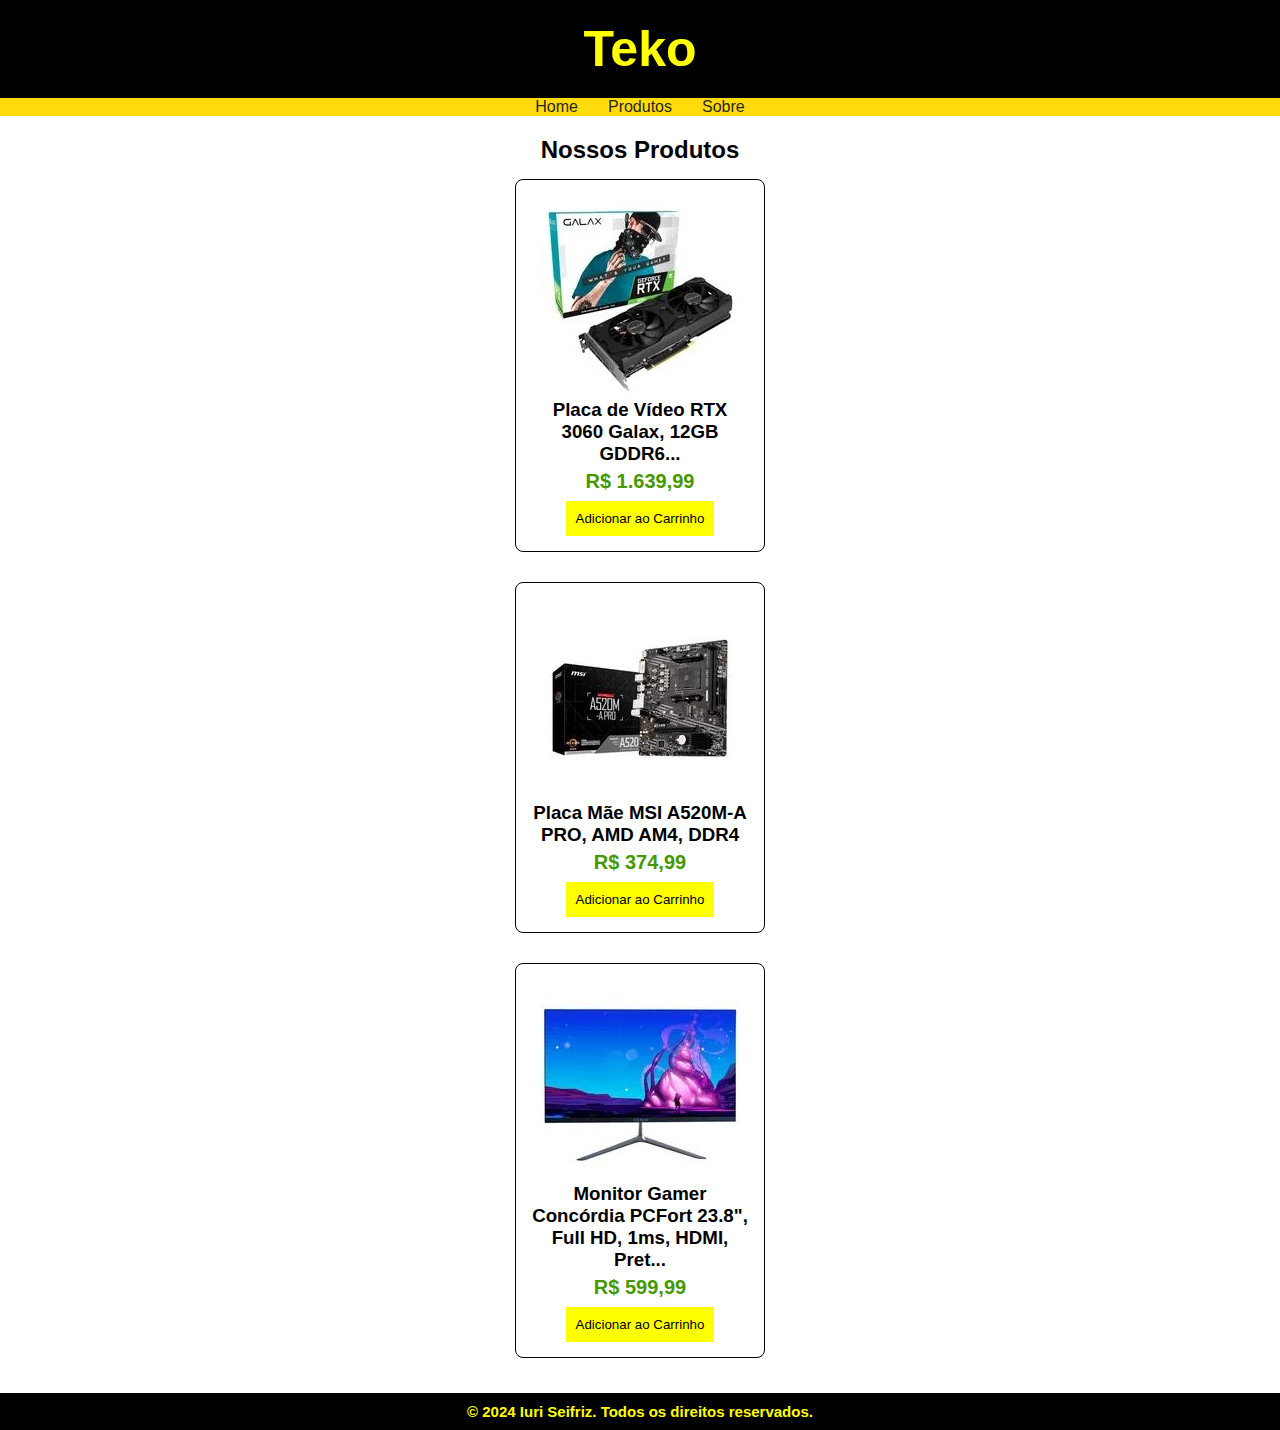
==== index.html @ 53266b85 "Add files via upload" ====
<!DOCTYPE html>
<html lang="pt-BR">
<head>
    <meta charset="UTF-8">
    <meta name="viewport" content="width=device-width, initial-scale=1.0">
    <title>Teko | Seu Ecommerce mais barato</title>
    <link href="https://fonts.googleapis.com/css2?family=Roboto:wght@400;700&display=swap" rel="stylesheet">
    <link rel="stylesheet" href="style/style.css">
</head>
<body>
    <header>
        <h1>Teko</h1>
    </header>
    <nav>
        <ul>
            <li><a href="#">Home</a></li>
            <li><a href="#">Produtos</a></li>
            <li><a href="#">Sobre</a></li>
        </ul>
    </nav>
    <section class="produtos">
        <h2>Nossos Produtos</h2>
        <div class="produto">
            <img src="img/prd1.png" alt="Produto 1">
            <h3>Placa de Vídeo RTX 3060 Galax, 12GB GDDR6... </h3>
            <h4>R$ 1.639,99</h4>
            <button>Adicionar ao Carrinho</button>
        </div>
        <div class="produto">
            <img src="img/prd2.png" alt="Produto 2">
            <h3>Placa Mãe MSI A520M-A PRO, AMD AM4, DDR4</h3>
            <h4>R$ 374,99</h4>
            <button>Adicionar ao Carrinho</button>
        </div>
        <div class="produto">
            <img src="img/prd3.png" alt="Produto 3">
            <h3>Monitor Gamer Concórdia PCFort 23.8", Full HD, 1ms, HDMI, Pret...</h3>
            <h4>R$ 599,99</h4>
            <button>Adicionar ao Carrinho</button>
        </div>
    </section>
    <footer>
        <h5>&copy; 2024 Iuri Seifriz. Todos os direitos reservados.</h5>
    </footer>
</body>
</html>
---- style/style.css ----
* {
    margin: 0;
    padding: 0;
    box-sizing: border-box;
}

h1 {
    font-family: 'Poppins', sans-serif;
    font-weight: 800;
    font-size: 50px;
}

h2 {
    font-family: 'Poppins', sans-serif;
    font-weight: 600;
    color: black;
}

h3 {
    font-family: 'Poppins', sans-serif;
    font-weight: 600;
    color: black;
}

h4 {
    padding-top: 5px;
    padding-bottom: 8px;
    font-family: 'Poppins', sans-serif;
    font-weight: 600;
    color: rgb(69, 153, 0);
    font-size: 20px;
}

h5 {
    font-family: 'Poppins', sans-serif;
    color: yellow;
    font-size: 15px;
}

p {
    font-family: 'Poppins', sans-serif;
    font-weight: 500;
    color: black;
}


body {
    font-family: 'Poppins', sans-serif;
    display: flex;
    flex-direction: column;
    min-height: 100vh;
    background-color: white;
    color: yellow;
}

header {
    background-color: black;
    color: yellow;
    text-align: center;
    padding: 20px;
}

nav {
    background-color: rgb(255, 219, 12);
}

nav ul {
    display: flex;
    justify-content: center;
    list-style-type: none;
}

nav ul li {
    margin: 0 15px;
}

nav ul li a {
    color: rgb(39, 39, 39);
    text-decoration: none;
}

nav ul li a:hover {
    color: white;
}

.produtos {
    flex: 1;
    padding: 20px;
    display: flex;
    flex-direction: column;
    align-items: center;
}

.produto {
    background-color: white;
    border: 1px solid black;
    border-radius: 8px;
    padding: 15px;
    margin: 10px;
    text-align: center;
    width: 250px;
}

.produto img {
    max-width: 100%;
    border-radius: 5px;
}

button {
    background-color: yellow;
    color: black;
    border: none;
    padding: 10px;
    cursor: pointer;
    transition: background-color 0.3s;
}

button:hover {
    background-color: orange;
}

footer {
    background-color: black;
    color: yellow;
    text-align: center;
    padding: 10px;
}

@media (max-width: 600px) {
    nav ul {
        flex-direction: column;
        align-items: center;
    }

    nav ul li {
        margin: 10px 0;
    }

    .produtos {
        flex-direction: column;
        align-items: center;
    }
}

@media (min-width: 601px) and (max-width: 1920px) {
    .produtos {
        display: flex;
        flex-wrap: wrap;
        justify-content: center;
    }

    .produto {
        margin: 15px;
    }
}
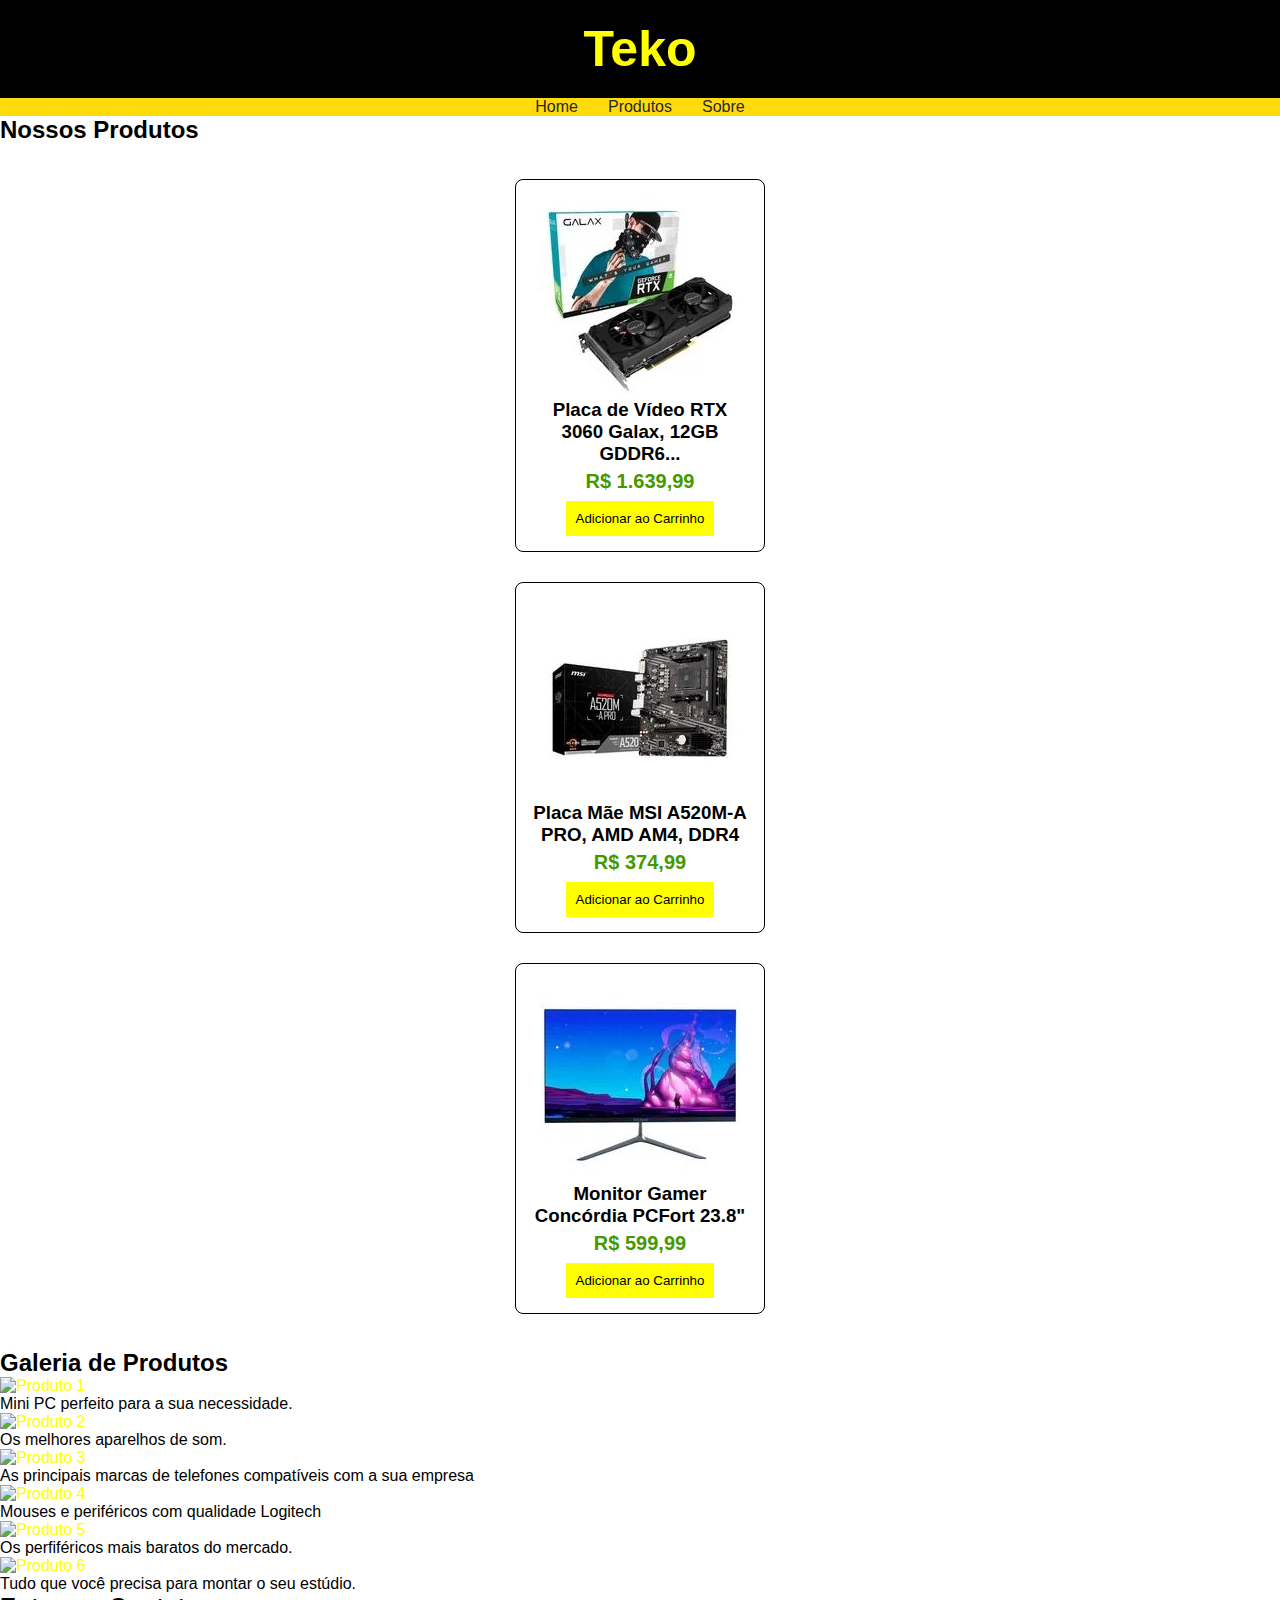
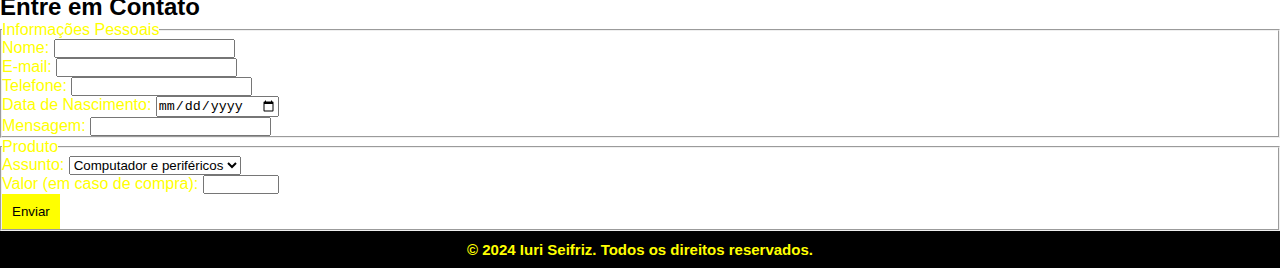
==== commit ac2b0131: "Update index.html" ====
--- a/index.html
+++ b/index.html
@@ -3,6 +3,14 @@
 <head>
     <meta charset="UTF-8">
     <meta name="viewport" content="width=device-width, initial-scale=1.0">
+    <meta name="description" content="Teko - Seu Ecommerce mais barato">
+    <meta name="keywords" content="ecommerce, barato, produtos, tecnologia, gadgets">
+    <meta property="og:title" content="Teko | Seu Ecommerce mais barato">
+    <meta property="og:description" content="Encontre os melhores produtos com os preços mais baixos!">
+    <meta property="og:image" content="img/thumbnail.jpg">
+    <meta property="og:url" content="https://www.teko.com.br">
+    <meta property="og:type" content="website">
+
     <title>Teko | Seu Ecommerce mais barato</title>
     <link href="https://fonts.googleapis.com/css2?family=Roboto:wght@400;700&display=swap" rel="stylesheet">
     <link rel="stylesheet" href="style/style.css">
@@ -18,27 +26,101 @@
             <li><a href="#">Sobre</a></li>
         </ul>
     </nav>
-    <section class="produtos">
+    
+    <main>         
         <h2>Nossos Produtos</h2>
-        <div class="produto">
-            <img src="img/prd1.png" alt="Produto 1">
-            <h3>Placa de Vídeo RTX 3060 Galax, 12GB GDDR6... </h3>
-            <h4>R$ 1.639,99</h4>
-            <button>Adicionar ao Carrinho</button>
-        </div>
-        <div class="produto">
-            <img src="img/prd2.png" alt="Produto 2">
-            <h3>Placa Mãe MSI A520M-A PRO, AMD AM4, DDR4</h3>
-            <h4>R$ 374,99</h4>
-            <button>Adicionar ao Carrinho</button>
-        </div>
-        <div class="produto">
-            <img src="img/prd3.png" alt="Produto 3">
-            <h3>Monitor Gamer Concórdia PCFort 23.8", Full HD, 1ms, HDMI, Pret...</h3>
-            <h4>R$ 599,99</h4>
-            <button>Adicionar ao Carrinho</button>
-        </div>
-    </section>
+        <section class="produtos">
+            <div class="produto">
+                <img src="img/prd1.png" alt="Produto 1">
+                <h3>Placa de Vídeo RTX 3060 Galax, 12GB GDDR6...</h3>
+                <h4>R$ 1.639,99</h4>
+                <button>Adicionar ao Carrinho</button>
+            </div>
+            <div class="produto">
+                <img src="img/prd2.png" alt="Produto 2">
+                <h3>Placa Mãe MSI A520M-A PRO, AMD AM4, DDR4</h3>
+                <h4>R$ 374,99</h4>
+                <button>Adicionar ao Carrinho</button>
+            </div>
+            <div class="produto">
+                <img src="img/prd3.png" alt="Produto 3">
+                <h3>Monitor Gamer Concórdia PCFort 23.8"</h3>
+                <h4>R$ 599,99</h4>
+                <button>Adicionar ao Carrinho</button>
+            </div>
+        </section>
+        
+        <section class="galeria">
+            <h2>Galeria de Produtos</h2>
+            <div class="grid-galeria">
+                <div class="item-galeria">
+                    <img src="img/1.jpg" alt="Produto 1">
+                    <p>Mini PC perfeito para a sua necessidade.</p>
+                </div>
+                <div class="item-galeria">
+                    <img src="img/2.jpg" alt="Produto 2">
+                    <p>Os melhores aparelhos de som.</p>
+                </div>
+                <div class="item-galeria">
+                    <img src="img/3.jpg" alt="Produto 3">
+                    <p>As principais marcas de telefones compatíveis com a sua empresa</p>
+                </div>
+                <div class="item-galeria">
+                    <img src="img/4.jpg" alt="Produto 4">
+                    <p>Mouses e periféricos com qualidade Logitech</p>
+                </div>
+                <div class="item-galeria">
+                    <img src="img/5.jpg" alt="Produto 5">
+                    <p>Os perfiféricos mais baratos do mercado.</p>
+                </div>
+                <div class="item-galeria">
+                    <img src="img/6.jpg" alt="Produto 6">
+                    <p>Tudo que você precisa para montar o seu estúdio.</p>
+                </div>
+            </div>
+        </section>
+        
+        <section class="formulario">
+            <h2>Entre em Contato</h2>
+            <div class="form-container">
+                <form action="#" method="POST">
+                    <fieldset>
+                        <legend>Informações Pessoais</legend>
+                        <label for="nome">Nome:</label>
+                        <input type="text" id="nome" name="nome" required><br>
+
+                        <label for="email">E-mail:</label>
+                        <input type="email" id="email" name="email" required><br>
+
+                        <label for="telefone">Telefone:</label>
+                        <input type="tel" id="telefone" name="telefone" required><br>
+
+                        <label for="data">Data de Nascimento:</label>
+                        <input type="date" id="data" name="data"><br>
+                        
+                        <label for="Mensagem">Mensagem:</label>
+                        <input type="text" id="Mensagem" name="Mensagem" required><br>
+                    </fieldset>
+
+                    <fieldset>
+                        <legend>Produto</legend>
+                        <label for="produto">Assunto:</label>
+                        <select id="produto" name="produto">
+                            <option value="Computador e perifericos">Computador e periféricos</option>
+                            <option value="Eletrpnicos em geral">Eletrônicos em geral</option>
+                            <option value="moveis e cadeiras">Móveis e Cadeiras</option>
+                        </select><br>
+
+                        <label for="valor">Valor (em caso de compra):</label>
+                        <input type="number" id="valor" name="valor" min="1" max="10000"><br>
+
+                        <button type="submit">Enviar</button>
+                    </fieldset>
+                </form>
+            </div>
+        </section>
+    </main>
+    
     <footer>
         <h5>&copy; 2024 Iuri Seifriz. Todos os direitos reservados.</h5>
     </footer>
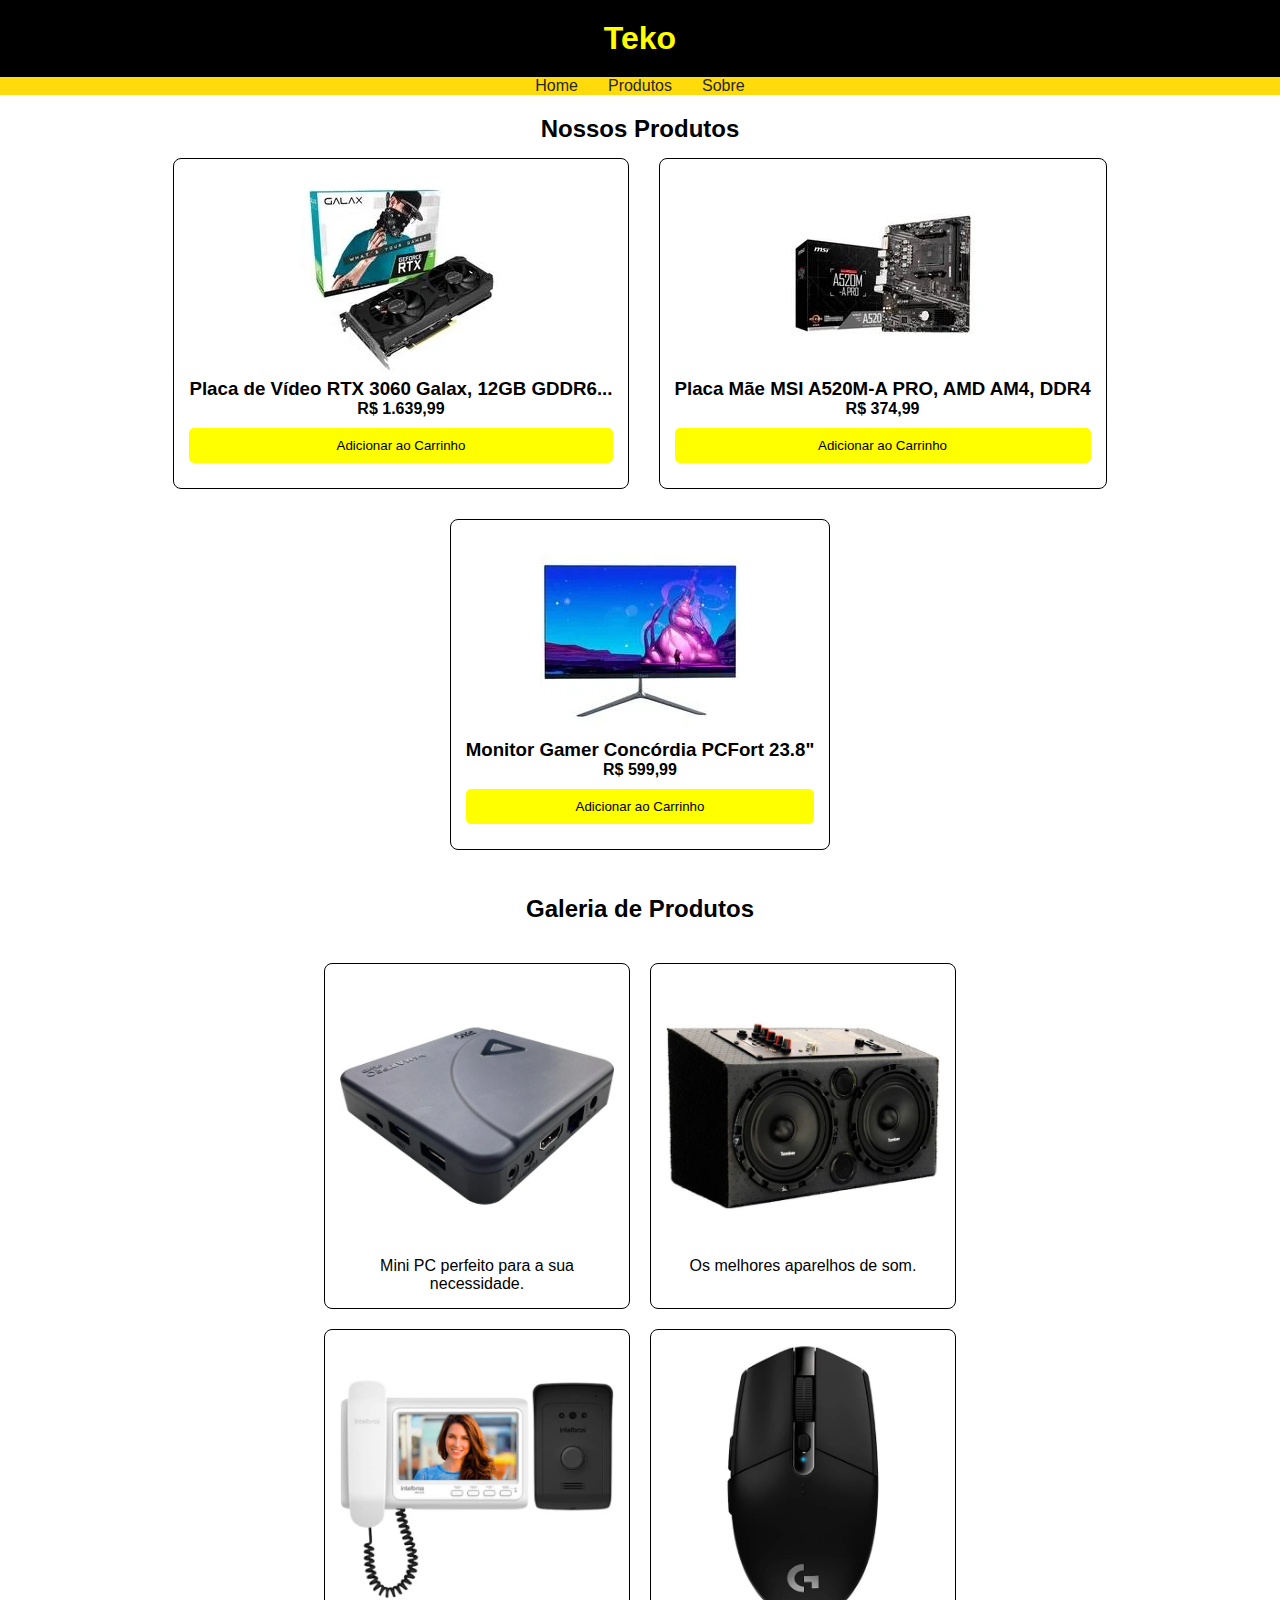
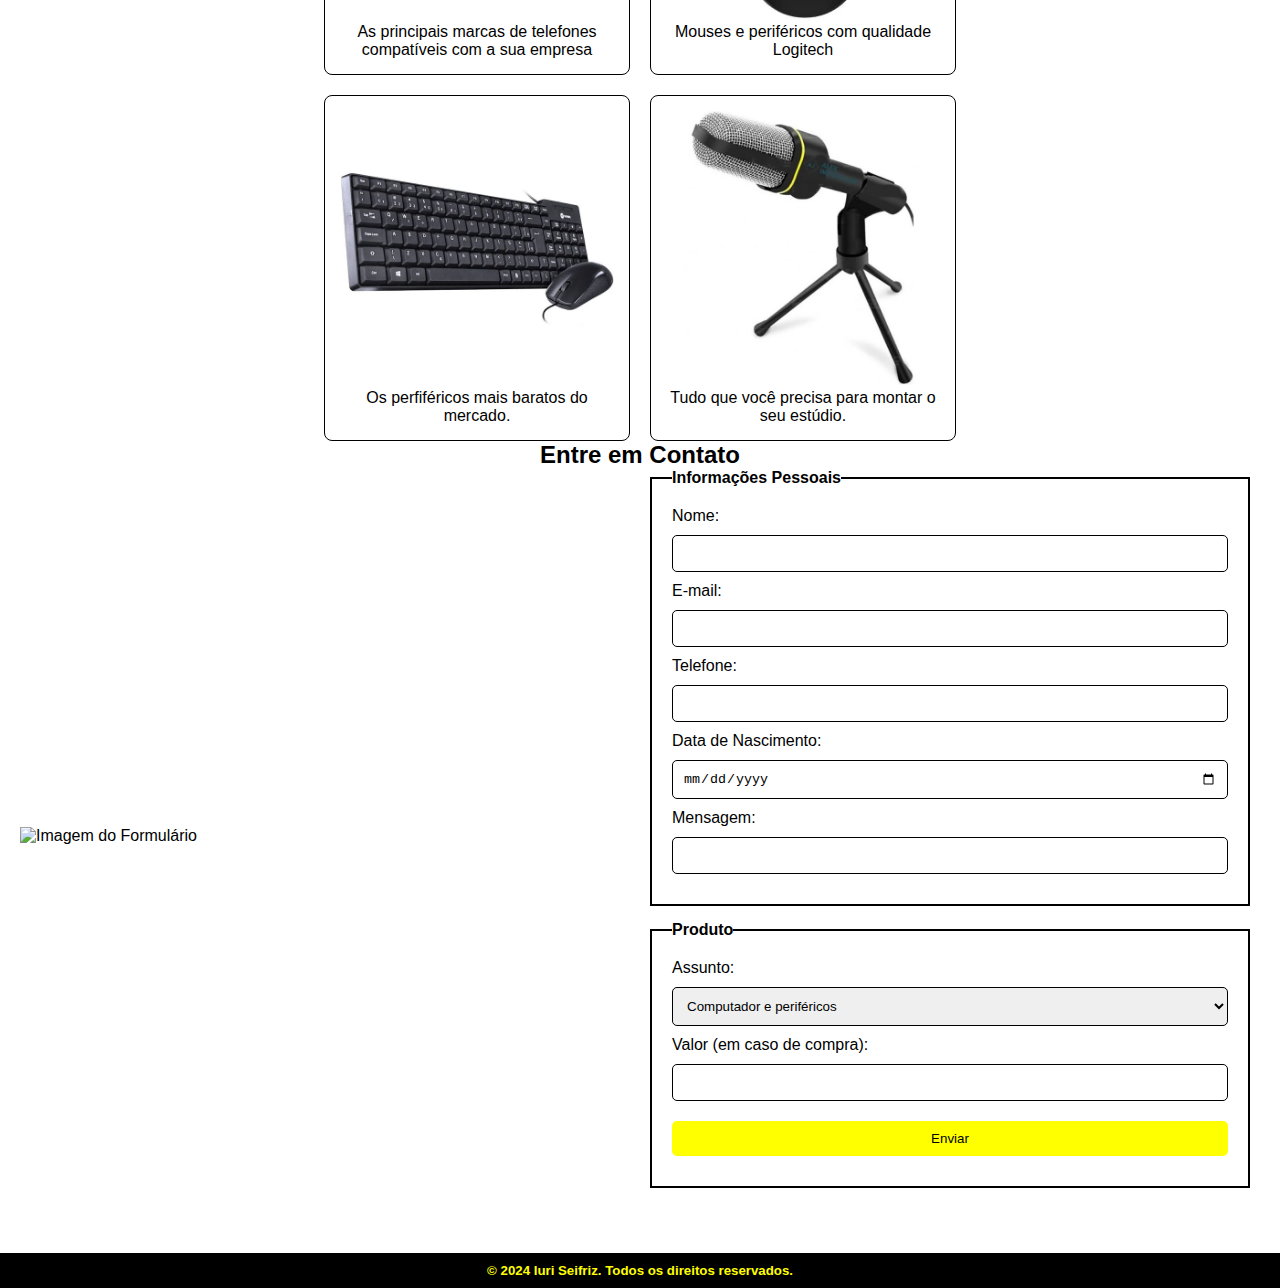
==== commit 15b72db5: "Update index.html" ====
--- a/index.html
+++ b/index.html
@@ -79,44 +79,48 @@
                 </div>
             </div>
         </section>
-        
         <section class="formulario">
             <h2>Entre em Contato</h2>
-            <div class="form-container">
-                <form action="#" method="POST">
-                    <fieldset>
-                        <legend>Informações Pessoais</legend>
-                        <label for="nome">Nome:</label>
-                        <input type="text" id="nome" name="nome" required><br>
-
-                        <label for="email">E-mail:</label>
-                        <input type="email" id="email" name="email" required><br>
-
-                        <label for="telefone">Telefone:</label>
-                        <input type="tel" id="telefone" name="telefone" required><br>
-
-                        <label for="data">Data de Nascimento:</label>
-                        <input type="date" id="data" name="data"><br>
-                        
-                        <label for="Mensagem">Mensagem:</label>
-                        <input type="text" id="Mensagem" name="Mensagem" required><br>
-                    </fieldset>
-
-                    <fieldset>
-                        <legend>Produto</legend>
-                        <label for="produto">Assunto:</label>
-                        <select id="produto" name="produto">
-                            <option value="Computador e perifericos">Computador e periféricos</option>
-                            <option value="Eletrpnicos em geral">Eletrônicos em geral</option>
-                            <option value="moveis e cadeiras">Móveis e Cadeiras</option>
-                        </select><br>
-
-                        <label for="valor">Valor (em caso de compra):</label>
-                        <input type="number" id="valor" name="valor" min="1" max="10000"><br>
-
-                        <button type="submit">Enviar</button>
-                    </fieldset>
-                </form>
+            <div class="formulario-container">
+                <div class="imagem-formulario">
+                    <img src="img/imgformula.png" alt="Imagem do Formulário">
+                </div>
+                <div class="form-container">
+                    <form action="#" method="POST">
+                        <fieldset>
+                            <legend>Informações Pessoais</legend>
+                            <label for="nome">Nome:</label>
+                            <input type="text" id="nome" name="nome" required><br>
+        
+                            <label for="email">E-mail:</label>
+                            <input type="email" id="email" name="email" required><br>
+        
+                            <label for="telefone">Telefone:</label>
+                            <input type="tel" id="telefone" name="telefone" required><br>
+        
+                            <label for="data">Data de Nascimento:</label>
+                            <input type="date" id="data" name="data"><br>
+                            
+                            <label for="Mensagem">Mensagem:</label>
+                            <input type="text" id="Mensagem" name="Mensagem" required><br>
+                        </fieldset>
+        
+                        <fieldset>
+                            <legend>Produto</legend>
+                            <label for="produto">Assunto:</label>
+                            <select id="produto" name="produto">
+                                <option value="Computador e periféricos">Computador e periféricos</option>
+                                <option value="Eletrônicos em geral">Eletrônicos em geral</option>
+                                <option value="moveis e cadeiras">Móveis e Cadeiras</option>
+                            </select><br>
+        
+                            <label for="valor">Valor (em caso de compra):</label>
+                            <input type="number" id="valor" name="valor" min="1" max="10000"><br>
+        
+                            <button type="submit">Enviar</button>
+                        </fieldset>
+                    </form>
+                </div>
             </div>
         </section>
     </main>
--- a/style/style.css
+++ b/style/style.css
@@ -1,155 +1,191 @@
-* {
-    margin: 0;
-    padding: 0;
-    box-sizing: border-box;
-}
-
-h1 {
-    font-family: 'Poppins', sans-serif;
-    font-weight: 800;
-    font-size: 50px;
-}
-
-h2 {
-    font-family: 'Poppins', sans-serif;
-    font-weight: 600;
-    color: black;
-}
-
-h3 {
-    font-family: 'Poppins', sans-serif;
-    font-weight: 600;
-    color: black;
-}
-
-h4 {
-    padding-top: 5px;
-    padding-bottom: 8px;
-    font-family: 'Poppins', sans-serif;
-    font-weight: 600;
-    color: rgb(69, 153, 0);
-    font-size: 20px;
-}
-
-h5 {
-    font-family: 'Poppins', sans-serif;
-    color: yellow;
-    font-size: 15px;
-}
-
-p {
-    font-family: 'Poppins', sans-serif;
-    font-weight: 500;
-    color: black;
-}
-
-
-body {
-    font-family: 'Poppins', sans-serif;
-    display: flex;
-    flex-direction: column;
-    min-height: 100vh;
-    background-color: white;
-    color: yellow;
-}
-
-header {
-    background-color: black;
-    color: yellow;
-    text-align: center;
-    padding: 20px;
-}
-
-nav {
-    background-color: rgb(255, 219, 12);
-}
-
-nav ul {
-    display: flex;
-    justify-content: center;
-    list-style-type: none;
-}
-
-nav ul li {
-    margin: 0 15px;
-}
-
-nav ul li a {
-    color: rgb(39, 39, 39);
-    text-decoration: none;
-}
-
-nav ul li a:hover {
-    color: white;
-}
-
-.produtos {
-    flex: 1;
-    padding: 20px;
-    display: flex;
-    flex-direction: column;
-    align-items: center;
-}
-
-.produto {
-    background-color: white;
-    border: 1px solid black;
-    border-radius: 8px;
-    padding: 15px;
-    margin: 10px;
-    text-align: center;
-    width: 250px;
-}
-
-.produto img {
-    max-width: 100%;
-    border-radius: 5px;
-}
-
-button {
-    background-color: yellow;
-    color: black;
-    border: none;
-    padding: 10px;
-    cursor: pointer;
-    transition: background-color 0.3s;
-}
-
-button:hover {
-    background-color: orange;
-}
-
-footer {
-    background-color: black;
-    color: yellow;
-    text-align: center;
-    padding: 10px;
-}
-
-@media (max-width: 600px) {
-    nav ul {
-        flex-direction: column;
-        align-items: center;
-    }
-
-    nav ul li {
-        margin: 10px 0;
-    }
-
-    .produtos {
-        flex-direction: column;
-        align-items: center;
-    }
-}
-
-@media (min-width: 601px) and (max-width: 1920px) {
-    .produtos {
-        display: flex;
-        flex-wrap: wrap;
-        justify-content: center;
-    }
-
-    .produto {
-        margin: 15px;
-    }
-}
+* {
+    margin: 0;
+    padding: 0;
+    box-sizing: border-box;
+}
+
+body {
+    font-family: 'Poppins', sans-serif;
+    display: flex;
+    flex-direction: column;
+    min-height: 100vh;
+    background-color: white;
+    color: black;
+}
+
+header {
+    background-color: black;
+    color: yellow;
+    text-align: center;
+    padding: 20px;
+}
+
+h2 {
+    text-align: center;
+}
+
+nav {
+    background-color: rgb(255, 219, 12);
+}
+
+nav ul {
+    display: flex;
+    justify-content: center;
+    list-style-type: none;
+}
+
+nav ul li {
+    margin: 0 15px;
+}
+
+nav ul li a {
+    color: rgb(39, 39, 39);
+    text-decoration: none;
+}
+
+nav ul li a:hover {
+    color: white;
+}
+
+main {
+    flex: 1;
+    padding: 20px;
+}
+
+.produtos, .formulario, .galeria {
+    margin-bottom: 30px;
+}
+
+.produto, .item-galeria {
+    background-color: white;
+    border: 1px solid black;
+    border-radius: 8px;
+    padding: 15px;
+    text-align: center;
+}
+
+.galeria {
+    display: flex;
+    justify-content: center;
+    flex-direction: column;
+    align-items: center;
+    gap: 20px;
+    max-width: 1200px;
+    margin: 0 auto;
+}
+
+.galeria h2 {
+    text-align: center;
+    margin-bottom: 20px;
+}
+
+
+.grid-galeria {
+    display: grid;
+    grid-template-columns: repeat(auto-fill, minmax(200px, 1fr));
+    gap: 20px;
+}
+
+.galeria img {
+    max-width: 100%;
+    border-radius: 5px;
+}
+
+.form-container {
+    display: flex;
+    justify-content: center;
+}
+
+form {
+    width: 100%;
+    max-width: 600px;
+}
+
+fieldset {
+    border: 2px solid black;
+    padding: 20px;
+    margin-bottom: 15px;
+}
+
+legend {
+    font-weight: bold;
+}
+
+input, select, button {
+    width: 100%;
+    padding: 10px;
+    margin: 10px 0;
+    border-radius: 5px;
+    border: 1px solid black;
+}
+
+button {
+    background-color: yellow;
+    color: black;
+    border: none;
+    cursor: pointer;
+}
+
+button:hover {
+    background-color: orange;
+}
+
+footer {
+    background-color: black;
+    color: yellow;
+    text-align: center;
+    padding: 10px;
+}
+
+@media (max-width: 768px) {
+    .produtos {
+        flex-direction: column;
+        align-items: center;
+    }
+
+    .produtos .produto {
+        margin: 15px 0;
+    }
+
+    .form-container {
+        flex-direction: column;
+        align-items: center;
+    }
+}
+
+@media (min-width: 601px) and (max-width: 1920px) {
+    .produtos {
+        display: flex;
+        flex-wrap: wrap;
+        justify-content: center;
+    }
+
+    .produto {
+        margin: 15px;
+    }
+}
+
+.formulario-container {
+    display: flex;
+    flex-direction: column; 
+    align-items: center;
+    gap: 20px;
+}
+@media (min-width: 1000px) {
+    .formulario-container {
+        flex-direction: row;
+        justify-content: space-between;
+        align-items: center;
+    }
+
+    .imagem-formulario {
+        flex: 1;
+        max-width: 45%;
+        padding-right: 20px;
+    }
+
+    .form-container {
+        flex: 1;
+        max-width: 50%;
+    }
+}
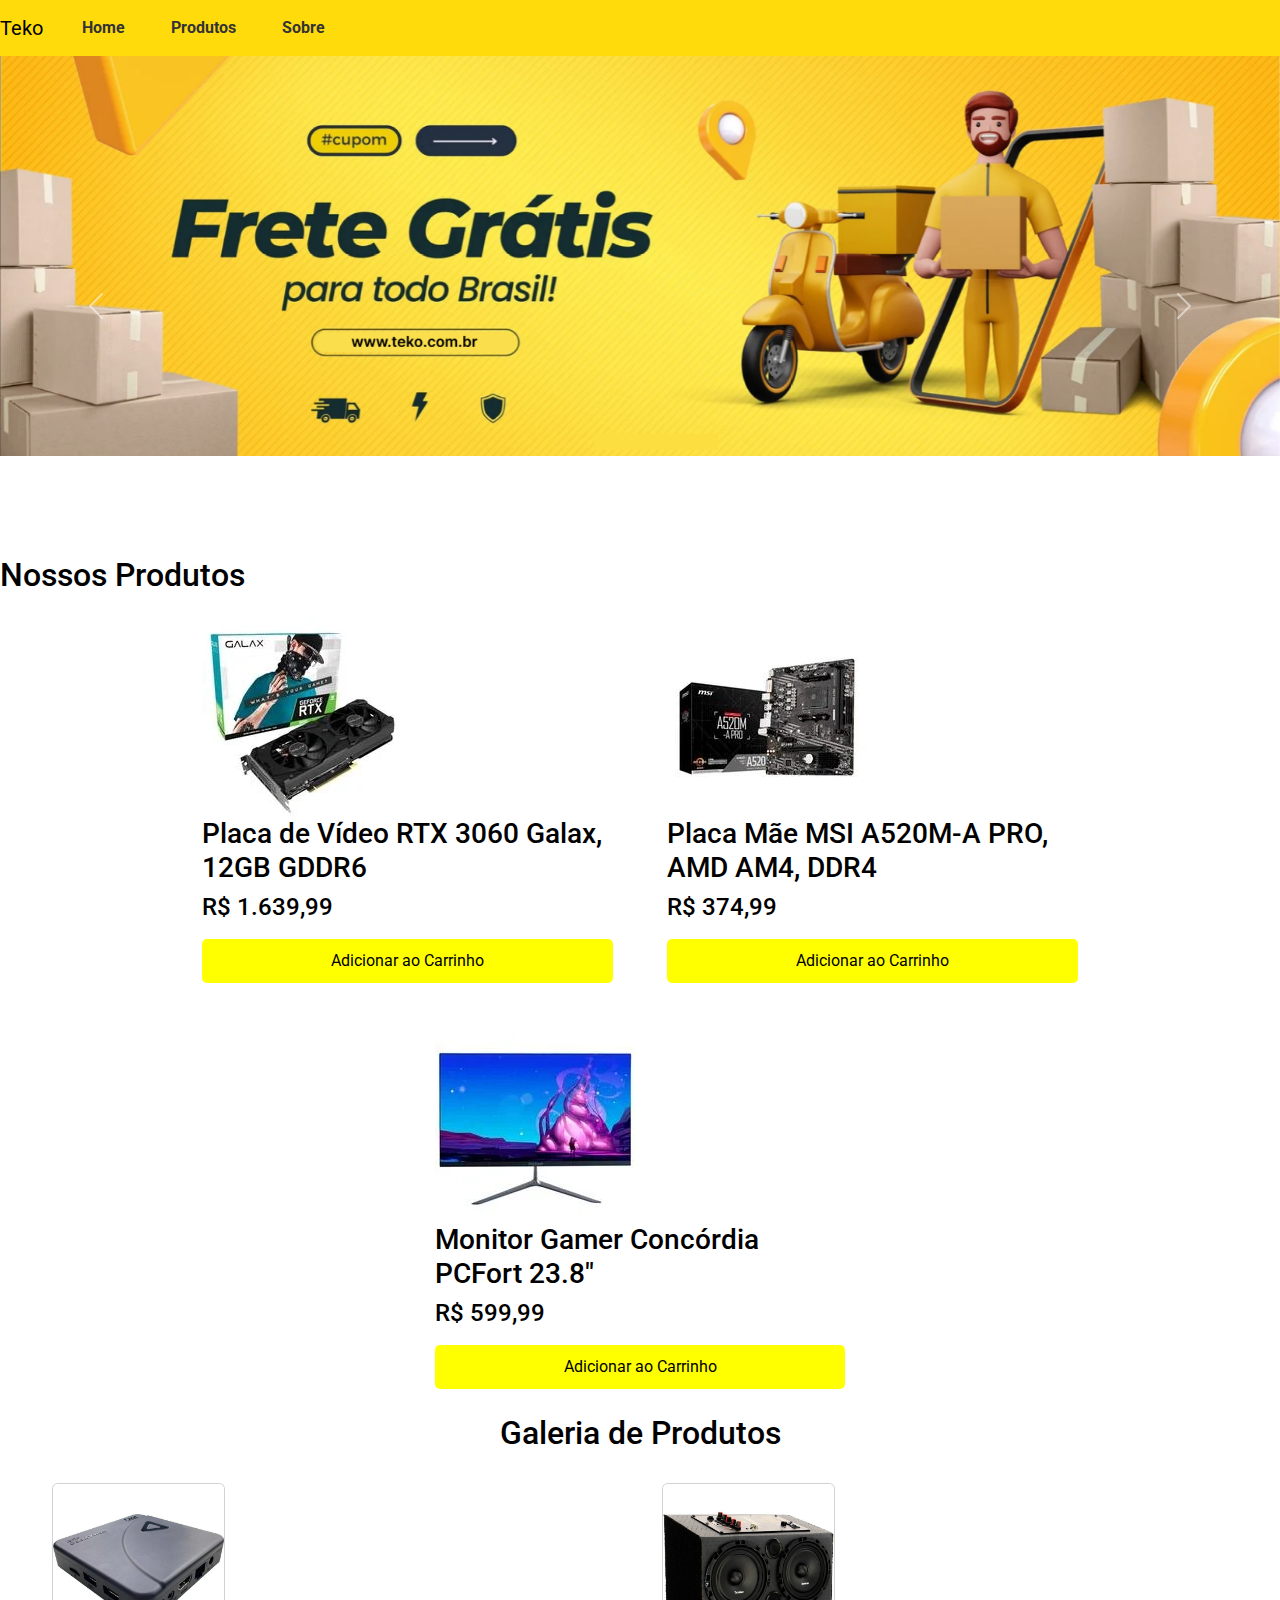
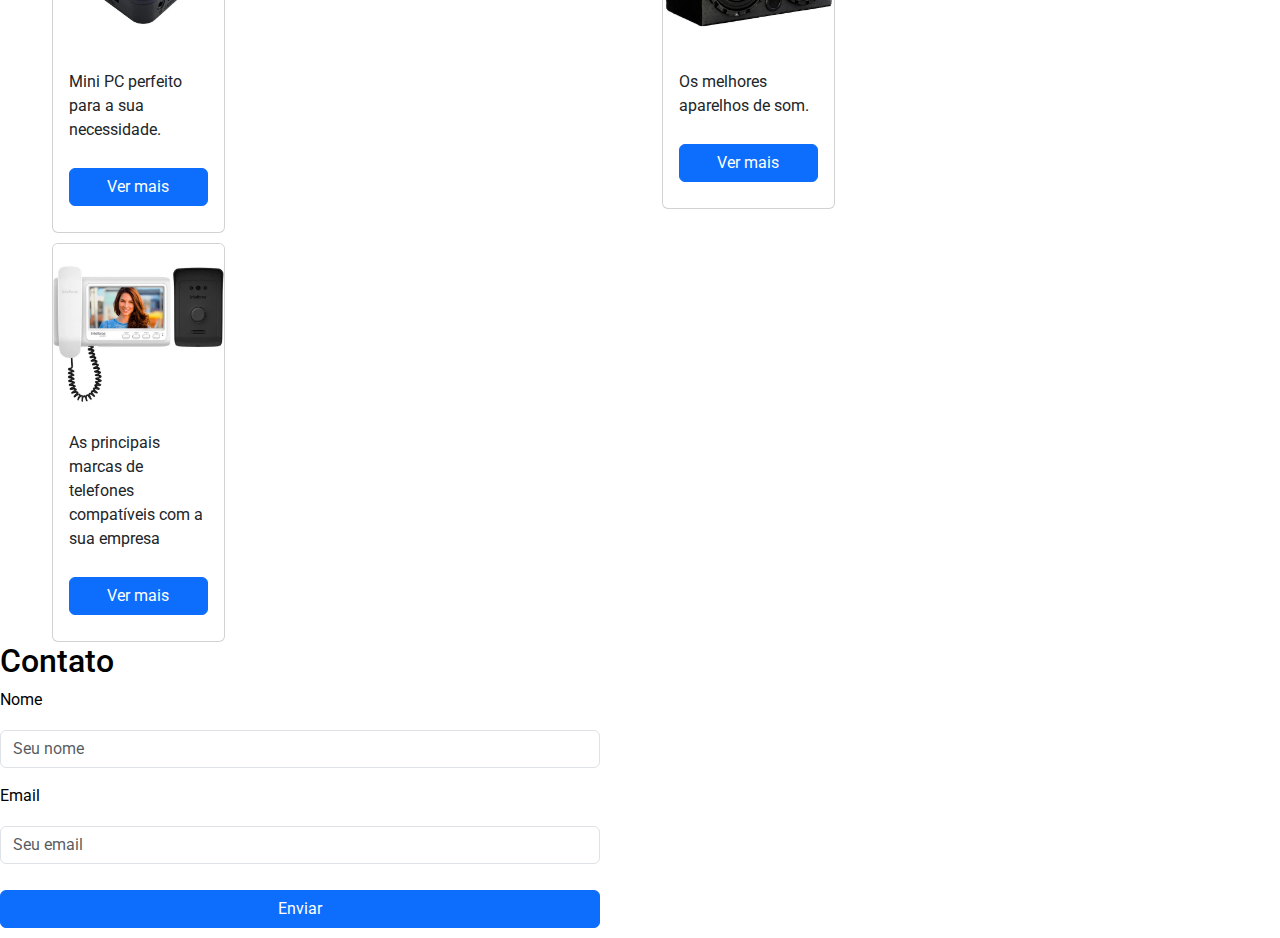
==== commit d1850cd3: "Update index.html" ====
--- a/index.html
+++ b/index.html
@@ -13,120 +13,180 @@
 
     <title>Teko | Seu Ecommerce mais barato</title>
     <link href="https://fonts.googleapis.com/css2?family=Roboto:wght@400;700&display=swap" rel="stylesheet">
+    <link href="https://cdn.jsdelivr.net/npm/bootstrap@5.3.1/dist/css/bootstrap.min.css" rel="stylesheet">
     <link rel="stylesheet" href="style/style.css">
 </head>
 <body>
-    <header>
-        <h1>Teko</h1>
-    </header>
-    <nav>
-        <ul>
-            <li><a href="#">Home</a></li>
-            <li><a href="#">Produtos</a></li>
-            <li><a href="#">Sobre</a></li>
+    <nav class="navbar navbar-expand-lg navbar-light sticky-top">
+    <a class="navbar-brand" href="#">Teko</a>
+    <button class="navbar-toggler" type="button" data-bs-toggle="collapse" data-bs-target="#navbarNav" aria-controls="navbarNav" aria-expanded="false" aria-label="Toggle navigation">
+        <span class="navbar-toggler-icon"></span>
+    </button>
+    <div class="collapse navbar-collapse" id="navbarNav">
+        <ul class="navbar-nav">
+            <li class="nav-item">
+                <a class="nav-link" href="#">Home</a>
+            </li>
+            <li class="nav-item">
+                <a class="nav-link" href="#">Produtos</a>
+            </li>
+            <li class="nav-item">
+                <a class="nav-link" href="#">Sobre</a>
+            </li>
         </ul>
-    </nav>
-    
-    <main>         
+    </div>
+</nav>
+
+
+
+    <section class="carrossel">
+        <div id="carouselExample" class="carousel slide" data-bs-ride="carousel">
+            <div class="carousel-inner">
+                <div class="carousel-item active">
+                    <img src="img/banner1.png" class="d-block w-100" alt="Produto 1">
+                </div>
+                <div class="carousel-item">
+                    <img src="img/banner2.jpg" class="d-block w-100" alt="Produto 2">
+                </div>
+                <div class="carousel-item">
+                    <img src="img/banner3.jpg" class="d-block w-100" alt="Produto 3">
+                </div>
+            </div>
+            <button class="carousel-control-prev" type="button" data-bs-target="#carouselExample" data-bs-slide="prev">
+                <span class="carousel-control-prev-icon" aria-hidden="true"></span>
+                <span class="visually-hidden">Previous</span>
+            </button>
+            <button class="carousel-control-next" type="button" data-bs-target="#carouselExample" data-bs-slide="next">
+                <span class="carousel-control-next-icon" aria-hidden="true"></span>
+                <span class="visually-hidden">Next</span>
+            </button>
+        </div>
+    </section>
+
+    <main id="produtos">
         <h2>Nossos Produtos</h2>
-        <section class="produtos">
-            <div class="produto">
-                <img src="img/prd1.png" alt="Produto 1">
-                <h3>Placa de Vídeo RTX 3060 Galax, 12GB GDDR6...</h3>
+        <section class="produtos row">
+            <div class="produto col-lg-4 col-md-6">
+                <img src="img/prd1.png" alt="Produto 1" class="img-fluid">
+                <h3>Placa de Vídeo RTX 3060 Galax, 12GB GDDR6</h3>
                 <h4>R$ 1.639,99</h4>
                 <button>Adicionar ao Carrinho</button>
             </div>
-            <div class="produto">
-                <img src="img/prd2.png" alt="Produto 2">
+            <div class="produto col-lg-4 col-md-6">
+                <img src="img/prd2.png" alt="Produto 2" class="img-fluid">
                 <h3>Placa Mãe MSI A520M-A PRO, AMD AM4, DDR4</h3>
                 <h4>R$ 374,99</h4>
                 <button>Adicionar ao Carrinho</button>
             </div>
-            <div class="produto">
-                <img src="img/prd3.png" alt="Produto 3">
+            <div class="produto col-lg-4 col-md-6">
+                <img src="img/prd3.png" alt="Produto 3" class="img-fluid">
                 <h3>Monitor Gamer Concórdia PCFort 23.8"</h3>
                 <h4>R$ 599,99</h4>
                 <button>Adicionar ao Carrinho</button>
             </div>
         </section>
-        
+
         <section class="galeria">
             <h2>Galeria de Produtos</h2>
-            <div class="grid-galeria">
-                <div class="item-galeria">
-                    <img src="img/1.jpg" alt="Produto 1">
-                    <p>Mini PC perfeito para a sua necessidade.</p>
+            <div class="grid-galeria row">
+                <div class="col-md-4">
+                    <div class="card">
+                        <img src="img/1.jpg" class="card-img-top" alt="Produto 1">
+                        <div class="card-body">
+                            <p>Mini PC perfeito para a sua necessidade.</p>
+                            <button class="btn btn-primary" data-bs-toggle="modal" data-bs-target="#modal1">Ver mais</button>
+                        </div>
+                    </div>
                 </div>
-                <div class="item-galeria">
-                    <img src="img/2.jpg" alt="Produto 2">
-                    <p>Os melhores aparelhos de som.</p>
+                <!-- Modal -->
+                <div class="modal fade" id="modal1" tabindex="-1" aria-labelledby="modalLabel1" aria-hidden="true">
+                    <div class="modal-dialog">
+                        <div class="modal-content">
+                            <div class="modal-header">
+                                <h5 class="modal-title" id="modalLabel1">Produto 1</h5>
+                                <button type="button" class="btn-close" data-bs-dismiss="modal" aria-label="Close"></button>
+                            </div>
+                            <div class="modal-body">
+                                <img src="img/1.jpg" class="img-fluid" alt="Produto 1">
+                                <p>Mini PC perfeito para a sua necessidade.</p>
+                            </div>
+                        </div>
+                    </div>
                 </div>
-                <div class="item-galeria">
-                    <img src="img/3.jpg" alt="Produto 3">
-                    <p>As principais marcas de telefones compatíveis com a sua empresa</p>
+                <!-- Fim do Modal -->
+
+                <div class="col-md-4">
+                    <div class="card">
+                        <img src="img/2.jpg" class="card-img-top" alt="Produto 2">
+                        <div class="card-body">
+                            <p>Os melhores aparelhos de som.</p>
+                            <button class="btn btn-primary" data-bs-toggle="modal" data-bs-target="#modal2">Ver mais</button>
+                        </div>
+                    </div>
                 </div>
-                <div class="item-galeria">
-                    <img src="img/4.jpg" alt="Produto 4">
-                    <p>Mouses e periféricos com qualidade Logitech</p>
+                <!-- Modal -->
+                <div class="modal fade" id="modal2" tabindex="-1" aria-labelledby="modalLabel2" aria-hidden="true">
+                    <div class="modal-dialog">
+                        <div class="modal-content">
+                            <div class="modal-header">
+                                <h5 class="modal-title" id="modalLabel2">Produto 2</h5>
+                                <button type="button" class="btn-close" data-bs-dismiss="modal" aria-label="Close"></button>
+                            </div>
+                            <div class="modal-body">
+                                <img src="img/2.jpg" class="img-fluid" alt="Produto 2">
+                                <p>Os melhores aparelhos de som.</p>
+                            </div>
+                        </div>
+                    </div>
                 </div>
-                <div class="item-galeria">
-                    <img src="img/5.jpg" alt="Produto 5">
-                    <p>Os perfiféricos mais baratos do mercado.</p>
+                <!-- Fim do Modal -->
+
+                <div class="col-md-4">
+                    <div class="card">
+                        <img src="img/3.jpg" class="card-img-top" alt="Produto 3">
+                        <div class="card-body">
+                            <p>As principais marcas de telefones compatíveis com a sua empresa</p>
+                            <button class="btn btn-primary" data-bs-toggle="modal" data-bs-target="#modal3">Ver mais</button>
+                        </div>
+                    </div>
                 </div>
-                <div class="item-galeria">
-                    <img src="img/6.jpg" alt="Produto 6">
-                    <p>Tudo que você precisa para montar o seu estúdio.</p>
+                <!-- Modal -->
+                <div class="modal fade" id="modal3" tabindex="-1" aria-labelledby="modalLabel3" aria-hidden="true">
+                    <div class="modal-dialog">
+                        <div class="modal-content">
+                            <div class="modal-header">
+                                <h5 class="modal-title" id="modalLabel3">Produto 3</h5>
+                                <button type="button" class="btn-close" data-bs-dismiss="modal" aria-label="Close"></button>
+                            </div>
+                            <div class="modal-body">
+                                <img src="img/3.jpg" class="img-fluid" alt="Produto 3">
+                                <p>As principais marcas de telefones compatíveis com a sua empresa.</p>
+                            </div>
+                        </div>
+                    </div>
                 </div>
-            </div>
-        </section>
-        <section class="formulario">
-            <h2>Entre em Contato</h2>
-            <div class="formulario-container">
-                <div class="imagem-formulario">
-                    <img src="img/imgformula.png" alt="Imagem do Formulário">
-                </div>
-                <div class="form-container">
-                    <form action="#" method="POST">
-                        <fieldset>
-                            <legend>Informações Pessoais</legend>
-                            <label for="nome">Nome:</label>
-                            <input type="text" id="nome" name="nome" required><br>
-        
-                            <label for="email">E-mail:</label>
-                            <input type="email" id="email" name="email" required><br>
-        
-                            <label for="telefone">Telefone:</label>
-                            <input type="tel" id="telefone" name="telefone" required><br>
-        
-                            <label for="data">Data de Nascimento:</label>
-                            <input type="date" id="data" name="data"><br>
-                            
-                            <label for="Mensagem">Mensagem:</label>
-                            <input type="text" id="Mensagem" name="Mensagem" required><br>
-                        </fieldset>
-        
-                        <fieldset>
-                            <legend>Produto</legend>
-                            <label for="produto">Assunto:</label>
-                            <select id="produto" name="produto">
-                                <option value="Computador e periféricos">Computador e periféricos</option>
-                                <option value="Eletrônicos em geral">Eletrônicos em geral</option>
-                                <option value="moveis e cadeiras">Móveis e Cadeiras</option>
-                            </select><br>
-        
-                            <label for="valor">Valor (em caso de compra):</label>
-                            <input type="number" id="valor" name="valor" min="1" max="10000"><br>
-        
-                            <button type="submit">Enviar</button>
-                        </fieldset>
-                    </form>
-                </div>
+                <!-- Fim do Modal -->
             </div>
         </section>
     </main>
-    
-    <footer>
-        <h5>&copy; 2024 Iuri Seifriz. Todos os direitos reservados.</h5>
-    </footer>
+
+    <section id="contato">
+        <h2>Contato</h2>
+        <form>
+            <div class="mb-3">
+                <label for="nome" class="form-label">Nome</label>
+                <input type="text" class="form-control" id="nome" placeholder="Seu nome">
+            </div>
+            <div class="mb-3">
+                <label for="email" class="form-label">Email</label>
+                <input type="email" class="form-control" id="email" placeholder="Seu email">
+            </div>
+            <button type="submit" class="btn btn-primary">Enviar</button>
+        </form>
+    </section>
+
+    <!-- Scripts do Bootstrap -->
+    <script src="https://cdn.jsdelivr.net/npm/@popperjs/core@2.11.6/dist/umd/popper.min.js"></script>
+    <script src="https://cdn.jsdelivr.net/npm/bootstrap@5.3.1/dist/js/bootstrap.min.js"></script>
 </body>
 </html>
--- a/style/style.css
+++ b/style/style.css
@@ -5,10 +5,7 @@
 }
 
 body {
-    font-family: 'Poppins', sans-serif;
-    display: flex;
-    flex-direction: column;
-    min-height: 100vh;
+    font-family: 'Roboto', sans-serif;
     background-color: white;
     color: black;
 }
@@ -20,8 +17,20 @@
     padding: 20px;
 }
 
-h2 {
-    text-align: center;
+.navbar {
+    position: sticky;
+    top: 0;
+    z-index: 1050;
+    background-color: rgb(255, 219, 12);
+}
+
+.navbar-light .navbar-nav .nav-link {
+    color: #333;
+    font-weight: bold;
+}
+
+.navbar-light .navbar-nav .nav-link:hover {
+    color: white;
 }
 
 nav {
@@ -47,48 +56,99 @@
     color: white;
 }
 
-main {
-    flex: 1;
-    padding: 20px;
-}
-
-.produtos, .formulario, .galeria {
-    margin-bottom: 30px;
-}
-
-.produto, .item-galeria {
+.carousel-inner img {
+    width: 100%;
+    height: 100%;
+    object-fit: cover;
+}
+
+table {
+    width: 100%;
+    margin: 20px 0;
+    border-collapse: collapse;
+}
+
+table thead {
+    background-color: rgb(255, 219, 12);
+}
+
+table th, table td {
+    padding: 10px;
+    text-align: left;
+    border: 1px solid #ddd;
+}
+
+table th {
+    background-color: rgb(255, 219, 12);
+}
+
+table tbody tr:hover {
+    background-color: #f1f1f1;
+}
+
+.galeria {
+    display: flex;
+    justify-content: center;
+    flex-direction: column;
+    align-items: center;
+    gap: 10px;
+    max-width: 1200px;
+    margin: 0 auto;
+}
+
+.galeria h2 {
+    text-align: center;
+    margin-bottom: 20px;
+}
+
+.grid-galeria {
+    display: grid;
+    grid-template-columns: repeat(auto-fill, minmax(500px, 1fr));
+    gap: 10px 20px; 
+    width: 100%;
+}
+
+.item-galeria {
     background-color: white;
     border: 1px solid black;
     border-radius: 8px;
-    padding: 15px;
-    text-align: center;
-}
-
-.galeria {
-    display: flex;
-    justify-content: center;
+    padding: 20px;
+    text-align: center;
+    cursor: pointer;
+    transition: transform 0.3s ease;
+    max-width: 100%;
+    display: flex;
+    flex-direction: column;
+    justify-content: center;
+    align-items: center;
+    box-sizing: border-box;
+}
+
+.item-galeria {
+    margin-left: 10px;
+    margin-right: 10px;
+}
+
+.item-galeria:hover {
+    transform: scale(1.05);
+}
+
+.item-galeria:hover img {
+    transform: scale(1.1);
+    transition: transform 0.3s ease;
+}
+
+.item-galeria img {
+    width: 100%; 
+    height: 300px;
+    object-fit: cover;
+}
+
+.formulario-container {
+    display: flex;
     flex-direction: column;
     align-items: center;
     gap: 20px;
-    max-width: 1200px;
-    margin: 0 auto;
-}
-
-.galeria h2 {
-    text-align: center;
-    margin-bottom: 20px;
-}
-
-
-.grid-galeria {
-    display: grid;
-    grid-template-columns: repeat(auto-fill, minmax(200px, 1fr));
-    gap: 20px;
-}
-
-.galeria img {
-    max-width: 100%;
-    border-radius: 5px;
 }
 
 .form-container {
@@ -165,12 +225,6 @@
     }
 }
 
-.formulario-container {
-    display: flex;
-    flex-direction: column; 
-    align-items: center;
-    gap: 20px;
-}
 @media (min-width: 1000px) {
     .formulario-container {
         flex-direction: row;
@@ -189,3 +243,45 @@
         max-width: 50%;
     }
 }
+
+.item-galeria:hover img {
+    transform: scale(1.1);
+    transition: transform 0.3s ease;
+}
+
+.modal-content img {
+    max-width: 100%;
+    max-height: 400px;
+    object-fit: contain;
+}
+
+.carousel {
+    height: 400px;
+    overflow: hidden;
+}
+
+.carousel-inner img {
+    width: 100%;
+    height: 100%;
+    object-fit: cover; 
+}
+
+@media (max-width: 768px) {
+    .carousel {
+        height: auto;
+    }
+
+    .carousel-inner img {
+        object-fit: contain;
+    }
+}
+
+@media (min-width: 1200px) {
+    .carousel {
+        height: 500px;
+    }
+
+    .carousel-inner img {
+        object-fit: cover;
+    }
+}
